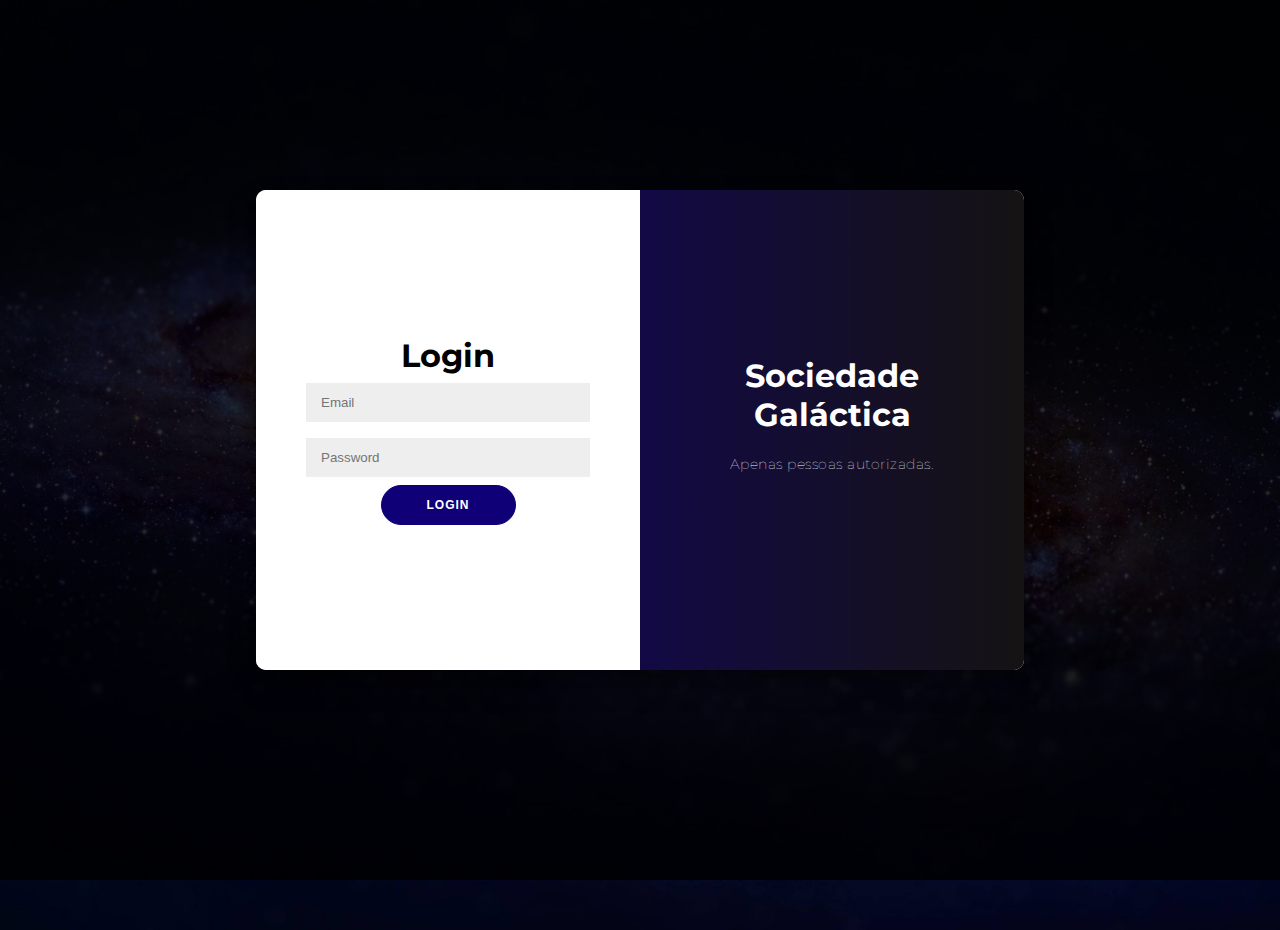
==== app/templates/login.html @ 3aa2b339 "initial: create initial files of the project" ====
<!DOCTYPE html>
<html lang="en">
<head>
    <meta charset="UTF-8">
    <meta name="viewport" content="width=device-width, initial-scale=1.0">
    <title>Login</title>
    <link rel="stylesheet" href="../static/css/login.css">
</head>
<body>
    
<div class="container" id="container">
	<div class="form-container sign-in-container">
		<form action="#">
			<h1>Login</h1>
			<input type="email" placeholder="Email" />
			<input type="password" placeholder="Password" />
			<button>Login</button>
		</form>
	</div>
	<div class="overlay-container">
		<div class="overlay">
			<div class="overlay-panel overlay-right">
				<h1>Sociedade Galáctica</h1>
				<p>Apenas pessoas autorizadas.</p>
			</div>
		</div>
	</div>
</div>

</body>
</html>
---- app/static/css/login.css ----
@import url('https://fonts.googleapis.com/css?family=Montserrat:400,800');

* {
	box-sizing: border-box;
}

body {
    background-image: url('../img/background.jpg');
    background-size: cover;
    background-repeat: no-repeat;
    background-position: center center;
    display: flex;
    justify-content: center;
    align-items: center;
    flex-direction: column;
    font-family: 'Montserrat', sans-serif;
    height: 100vh;
    margin: -20px 0 50px;
    position: relative; /* Add this to position the pseudo-element correctly */
}

body::before {
    content: "";
    position: absolute;
    top: 0;
    left: 0;
    width: 100%;
    height: 100%;
    background-color: rgba(0, 0, 0, 0.814); /* Change the color and opacity as needed */
    z-index: 1; /* Ensure the pseudo-element is above the background but below the content */
}

body * {
    position: relative;
    z-index: 2; /* Ensure the content is above the pseudo-element */
}

h1 {
	font-weight: bold;
	margin: 0;
}

h2 {
	text-align: center;
}

p {
	font-size: 14px;
	font-weight: 100;
	line-height: 20px;
	letter-spacing: 0.5px;
	margin: 20px 0 30px;
}

span {
	font-size: 12px;
}

a {
	color: #333;
	font-size: 14px;
	text-decoration: none;
	margin: 15px 0;
}

button {
	border-radius: 20px;
	border: 1px solid #100077;
	background-color: #100077;
	color: #FFFFFF;
	font-size: 12px;
	font-weight: bold;
	padding: 12px 45px;
	letter-spacing: 1px;
	text-transform: uppercase;
	transition: transform 80ms ease-in;
}

button:active {
	transform: scale(0.95);
}

button:focus {
	outline: none;
}

button.ghost {
	background-color: transparent;
	border-color: #FFFFFF;
}

form {
	background-color: #FFFFFF;
	display: flex;
	align-items: center;
	justify-content: center;
	flex-direction: column;
	padding: 0 50px;
	height: 100%;
	text-align: center;
}

input {
	background-color: #eee;
	border: none;
	padding: 12px 15px;
	margin: 8px 0;
	width: 100%;
}

.container {
	background-color: #fff;
	border-radius: 10px;
  	box-shadow: 0 14px 28px rgba(0,0,0,0.25), 
			0 10px 10px rgba(0,0,0,0.22);
	position: relative;
	overflow: hidden;
	width: 768px;
	max-width: 100%;
	min-height: 480px;
}

.form-container {
	position: absolute;
	top: 0;
	height: 100%;
	transition: all 0.6s ease-in-out;
}

.sign-in-container {
	left: 0;
	width: 50%;
	z-index: 2;
}

.container.right-panel-active .sign-in-container {
	transform: translateX(100%);
}

.sign-up-container {
	left: 0;
	width: 50%;
	opacity: 0;
	z-index: 1;
}

.container.right-panel-active .sign-up-container {
	transform: translateX(100%);
	opacity: 1;
	z-index: 5;
	animation: show 0.6s;
}

@keyframes show {
	0%, 49.99% {
		opacity: 0;
		z-index: 1;
	}
	
	50%, 100% {
		opacity: 1;
		z-index: 5;
	}
}

.overlay-container {
	position: absolute;
	top: 0;
	left: 50%;
	width: 50%;
	height: 100%;
	overflow: hidden;
	transition: transform 0.6s ease-in-out;
	z-index: 100;
}

.container.right-panel-active .overlay-container{
	transform: translateX(-100%);
}

.overlay {
	background: #000000;
	background: -webkit-linear-gradient(to right, #100077, #151313);
	background: linear-gradient(to right, #100077, #151313);
	background-repeat: no-repeat;
	background-size: cover;
	background-position: 0 0;
	color: #FFFFFF;
	position: relative;
	left: -100%;
	height: 100%;
	width: 200%;
  	transform: translateX(0);
	transition: transform 0.6s ease-in-out;
}

.container.right-panel-active .overlay {
  	transform: translateX(50%);
}

.overlay-panel {
	position: absolute;
	display: flex;
	align-items: center;
	justify-content: center;
	flex-direction: column;
	padding: 0 40px;
	text-align: center;
	top: 0;
	height: 100%;
	width: 50%;
	transform: translateX(0);
	transition: transform 0.6s ease-in-out;
}

.overlay-left {
	transform: translateX(-20%);
}

.container.right-panel-active .overlay-left {
	transform: translateX(0);
}

.overlay-right {
	right: 0;
	transform: translateX(0);
}

.container.right-panel-active .overlay-right {
	transform: translateX(20%);
}
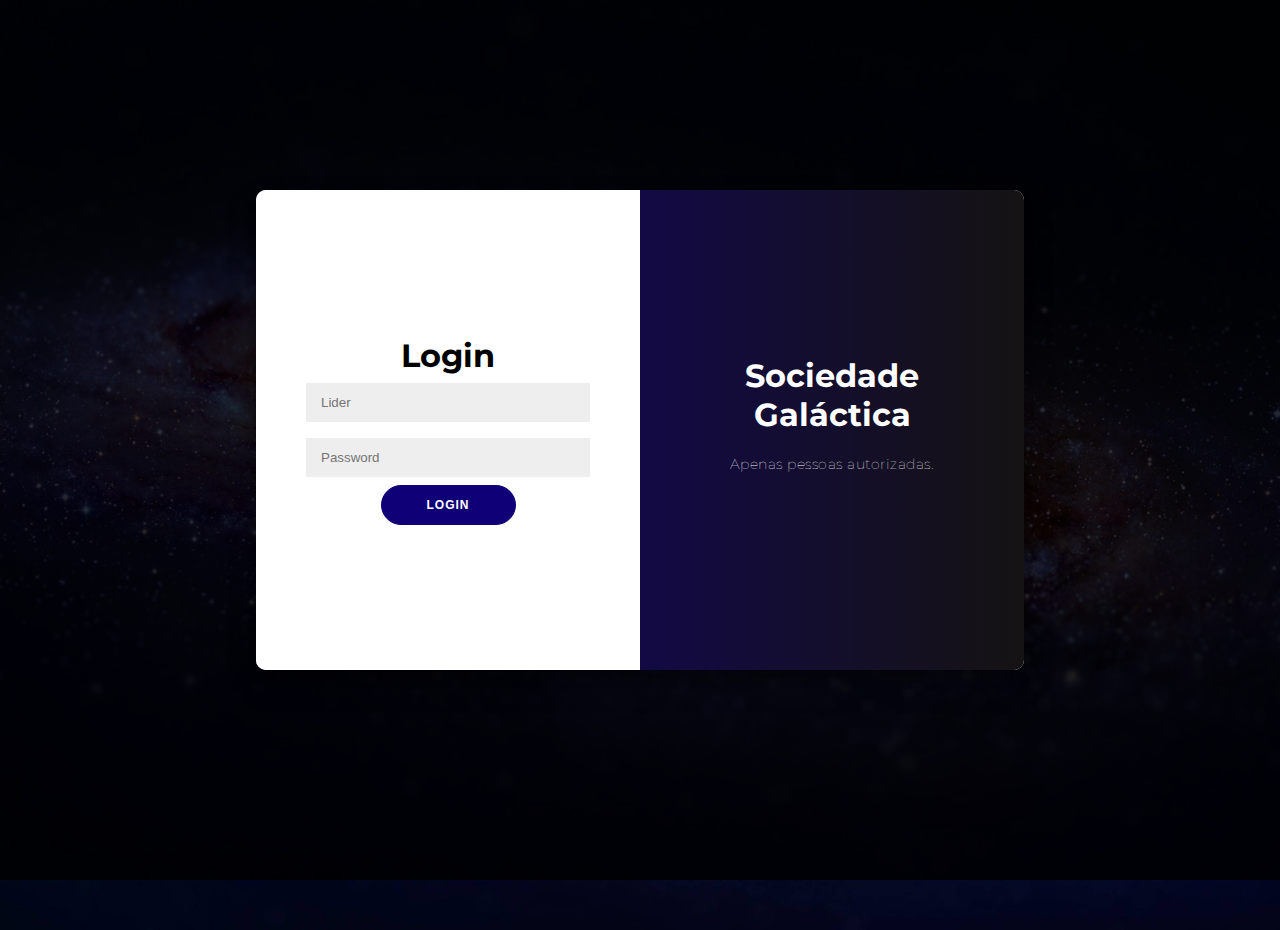
==== commit 9ef5e054: "feature: forms faz o request post para o endpoint de login" ====
--- a/app/templates/login.html
+++ b/app/templates/login.html
@@ -10,11 +10,11 @@
     
 <div class="container" id="container">
 	<div class="form-container sign-in-container">
-		<form action="#">
+		<form action="/login" method="POST">
 			<h1>Login</h1>
-			<input type="email" placeholder="Email" />
-			<input type="password" placeholder="Password" />
-			<button>Login</button>
+			<input type="text" name="lider" placeholder="Lider" required />
+			<input type="password" name="password" placeholder="Password" required />
+			<button type="submit">Login</button>
 		</form>
 	</div>
 	<div class="overlay-container">
